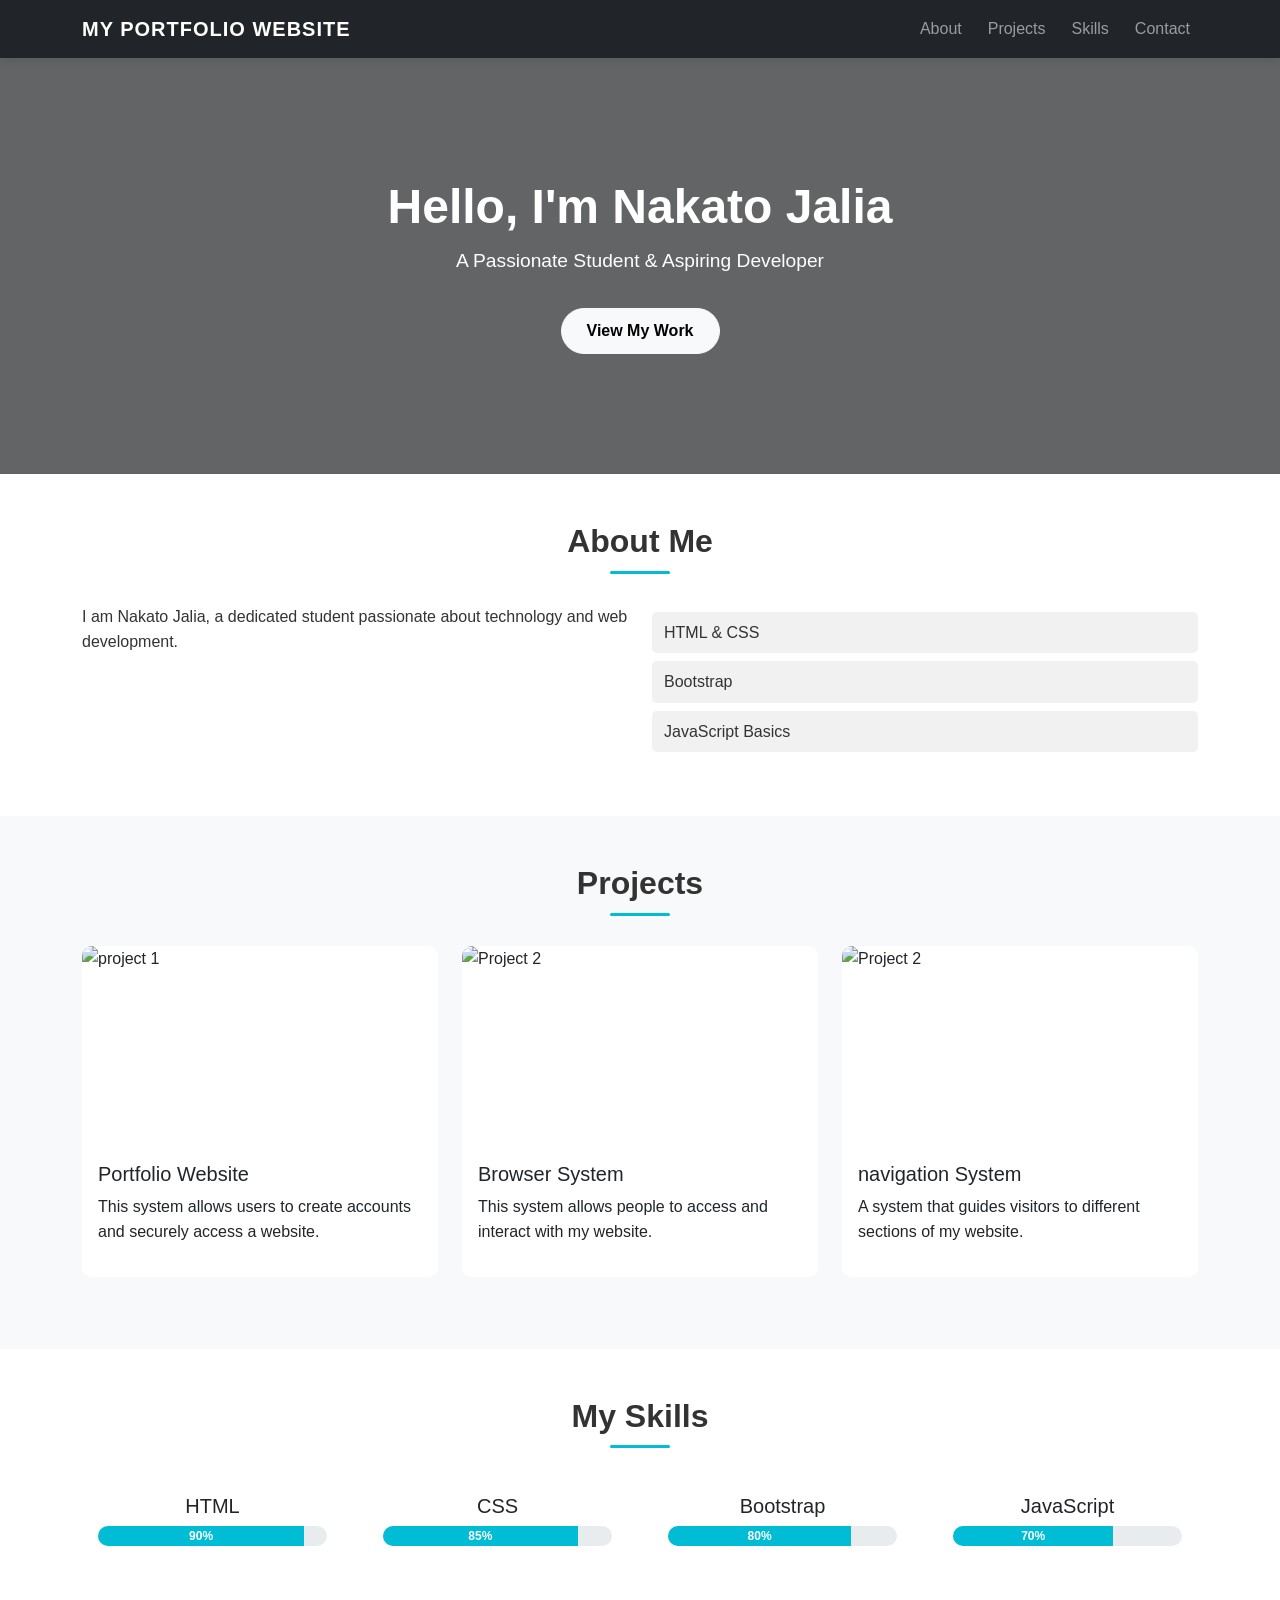
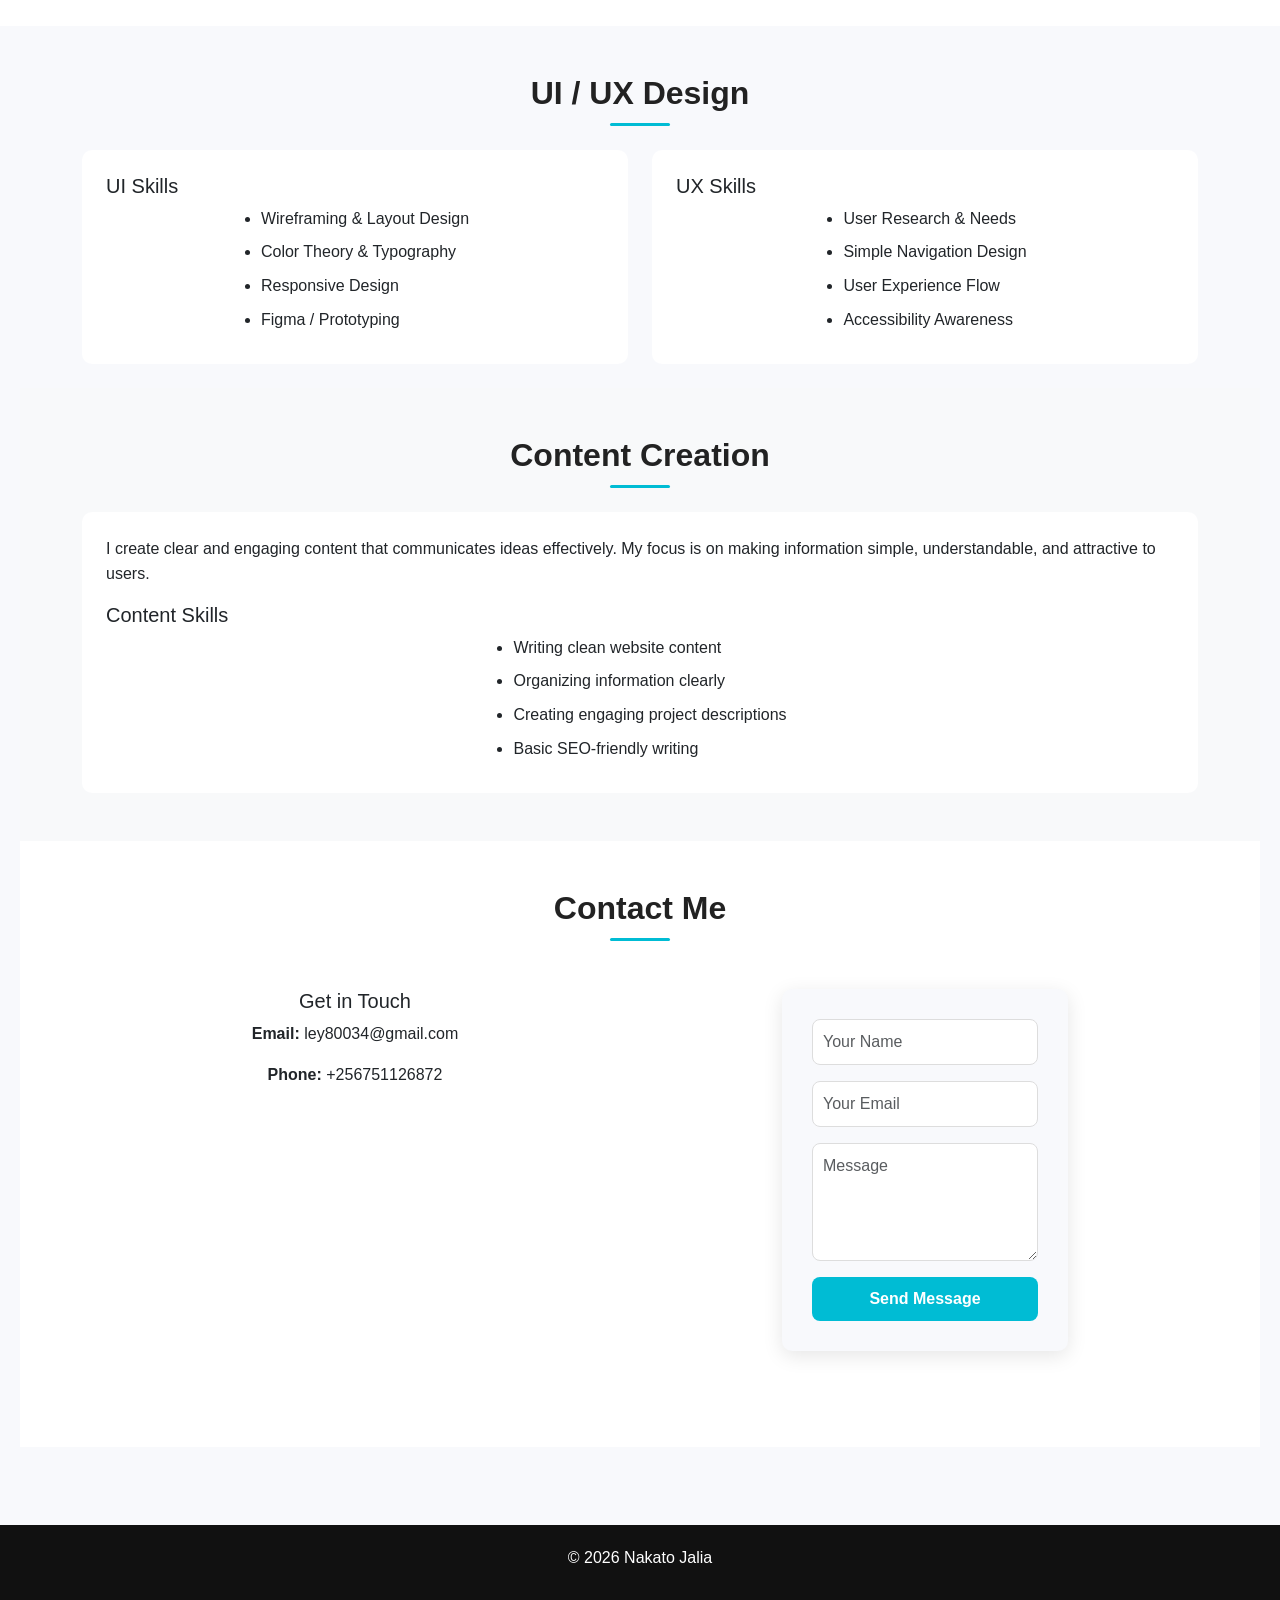
==== index.html @ d655fb07 "Add files via upload" ====
<!-- ================= INDEX.HTML ================= -->
<!DOCTYPE html>
<html lang="en">
<head>
  <meta charset="UTF-8">
  <meta name="viewport" content="width=device-width, initial-scale=1.0">
  <title>Nakato Jalia | Portfolio</title>

  <!-- Bootstrap -->
  <link href="https://cdn.jsdelivr.net/npm/bootstrap@5.3.0/dist/css/bootstrap.min.css" rel="stylesheet">

  <!-- Custom CSS -->
  <link rel="stylesheet" href="style.css">
</head>
<body>

<!-- Navbar -->
<nav class="navbar navbar-expand-lg navbar-dark bg-dark">
  <div class="container">
    <a class="navbar-brand" href="#">MY PORTFOLIO WEBSITE</a>
    <button class="navbar-toggler" type="button" data-bs-toggle="collapse" data-bs-target="#navMenu">
      <span class="navbar-toggler-icon"></span>
    </button>
    <div class="collapse navbar-collapse" id="navMenu">
      <ul class="navbar-nav ms-auto">
        <li class="nav-item"><a class="nav-link" href="#about">About</a></li>
        <li class="nav-item"><a class="nav-link" href="#projects">Projects</a></li>
        <li class="nav-item"><a class="nav-link" href="#skills">Skills</a></li>
        <li class="nav-item"><a class="nav-link" href="#contact">Contact</a></li>
      </ul>
    </div>
  </div>
</nav>

<!-- Hero -->
<section class="hero">
  <div class="container text-center">
    <h1>Hello, I'm Nakato Jalia</h1>
    <p class="lead">A Passionate Student & Aspiring Developer</p>
    <a href="#projects" class="btn btn-light mt-3">View My Work</a>
  </div>
</section>

<!-- About -->
<section id="about" class="py-5">
  <div class="container">
    <h2 class="text-center section-title">About Me</h2>
    <div class="row">
      <div class="col-md-6">
        <p>
          I am Nakato Jalia, a dedicated student passionate about technology and web development.
        </p>
      </div>
      <div class="col-md-6">
        <ul>
          <li>HTML & CSS</li>
          <li>Bootstrap</li>
          <li>JavaScript Basics</li>
        </ul>
      </div>
    </div>
  </div>
</section>

<!-- Projects -->
<section id="projects" class="bg-light py-5">
  <div class="container">
    <h2 class="text-center section-title">Projects</h2>
    <div class="row">
      <div class="col-md-4">
        <div class="card">
            <img src="images/login1.png" class="card-img-top" alt="project 1">
          <div class="card-body">
            <h5>Portfolio Website</h5>
            <p>This system allows users to create accounts and securely access a website.</p>
          </div>
        </div>
      </div>
      <div class="col-md-4 mb-4">
        <div class="card">
          <img src="images/browser.png" class="card-img-top" alt="Project 2">
          <div class="card-body">
            <h5>Browser System</h5>
            <p>This system allows people to access and interact with my website.</p>
          </div>
        </div>
      </div>
      <div class="col-md-4 mb-4">
        <div class="card">
          <img src="images/navigation.png" class="card-img-top" alt="Project 2">
          <div class="card-body">
            <h5>navigation System</h5>
            <p>A system that guides visitors to different sections of my website.</p>
          </div>
        </div>
      </div>
    </div>
  </div>
</section>

<!-- Skills -->
<section id="skills" class="py-5">
  <div class="container">
    <h2 class="text-center section-title">My Skills</h2>
    <div class="row text-center">
      <div class="col-md-3 mb-3">
        <div class="card p-3">
          <h5>HTML</h5>
          <div class="progress">
            <div class="progress-bar" style="width: 90%">90%</div>
          </div>
        </div>
      </div>
      <div class="col-md-3 mb-3">
        <div class="card p-3">
          <h5>CSS</h5>
          <div class="progress">
            <div class="progress-bar" style="width: 85%">85%</div>
          </div>
        </div>
      </div>
      <div class="col-md-3 mb-3">
        <div class="card p-3">
          <h5>Bootstrap</h5>
          <div class="progress">
            <div class="progress-bar" style="width: 80%">80%</div>
          </div>
        </div>
      </div>
      <div class="col-md-3 mb-3">
        <div class="card p-3">
          <h5>JavaScript</h5>
          <div class="progress">
            <div class="progress-bar" style="width: 70%">70%</div>
          </div>
        </div>
      </div>
    </div>
  </div>
</section>
<section id="uiux" class="py-5">
  <div class="container">
    <h2 class="text-center section-title">UI / UX Design</h2>

    <div class="row mt-4">
      <div class="col-md-6 mb-4">
        <div class="card p-4 h-100">
          <h5>UI Skills</h5>
          <ul>
            <li>Wireframing & Layout Design</li>
            <li>Color Theory & Typography</li>
            <li>Responsive Design</li>
            <li>Figma / Prototyping</li>
          </ul>
        </div>
      </div>

      <div class="col-md-6 mb-4">
        <div class="card p-4 h-100">
          <h5>UX Skills</h5>
          <ul>
            <li>User Research & Needs</li>
            <li>Simple Navigation Design</li>
            <li>User Experience Flow</li>
            <li>Accessibility Awareness</li>
          </ul>
        </div>
      </div>
    </div>
  </div>
  <section id="content" class="py-5 bg-light">
  <div class="container">
    <h2 class="text-center section-title">Content Creation</h2>

    <div class="card p-4 mt-4">
      <p>
        I create clear and engaging content that communicates ideas effectively.
        My focus is on making information simple, understandable, and attractive to users.
      </p>

      <h5>Content Skills</h5>
      <ul>
        <li>Writing clean website content</li>
        <li>Organizing information clearly</li>
        <li>Creating engaging project descriptions</li>
        <li>Basic SEO-friendly writing</li>
      </ul>
    </div>
  </div>
</section>

<!-- Contact -->
 <section id="contact" class="py-5">
  <div class="container">
    <h2 class="text-center section-title">Contact Me</h2>

    <div class="row justify-content-center mt-4">
      <div class="col-md-6 mb-4">
        <div class="card p-4 h-100 text-center">
          <h5>Get in Touch</h5>
          <p><strong>Email:</strong> ley80034@gmail.com</p>
          <p><strong>Phone:</strong> +256751126872</p>
        </div>
      </div>

      <div class="col-md-6 mb-4">
        <div class="card p-4 h-100">
          <form>
            <input type="text" class="form-control mb-3" placeholder="Your Name">
            <input type="email" class="form-control mb-3" placeholder="Your Email">
            <textarea class="form-control mb-3" rows="4" placeholder="Message"></textarea>
            <button class="btn btn-primary w-100">Send Message</button>
          </form>
        </div>
      </div>
    </div>
  </div>
</section>
</section>


<!-- Footer -->
<footer>
  <p>&copy; 2026 Nakato Jalia</p>
</footer>

<script src="https://cdn.jsdelivr.net/npm/bootstrap@5.3.0/dist/js/bootstrap.bundle.min.js"></script>
</body>
</html>
---- style.css ----
/* ================= GLOBAL STYLES ================= */
body {
  font-family: "Segoe UI", Tahoma, Geneva, Verdana, sans-serif;
  margin: 0;
  padding: 0;
  line-height: 1.6;
  background-color: #f8f9fc;
  color: #333;
}

/* Smooth scrolling */
html {
  scroll-behavior: smooth;
}

/* ================= NAVBAR ================= */
.navbar {
  box-shadow: 0 2px 10px rgba(0, 0, 0, 0.1);
}

.navbar-brand {
  font-weight: bold;
  letter-spacing: 1px;
}

.nav-link {
  margin-left: 10px;
  transition: 0.3s;
}

.nav-link:hover {
  color: #00bcd4 !important;
}

/* ================= HERO SECTION ================= */
.hero {
  background: linear-gradient(rgba(0, 0, 0, 0.6), rgba(0, 0, 0, 0.6)),
    url("images/hero.jpg");
  background-size: cover;
  background-position: center;
  color: white;
  text-align: center;
  padding: 120px 20px;
}

.hero h1 {
  font-size: 3rem;
  font-weight: bold;
}

.hero p {
  font-size: 1.2rem;
  margin-top: 10px;
}

.hero .btn {
  padding: 10px 25px;
  font-weight: bold;
  border-radius: 30px;
  transition: 0.3s;
}

.hero .btn:hover {
  background-color: #00bcd4;
  color: white;
}

/* ================= SECTION TITLES ================= */
.section-title {
  font-size: 2rem;
  font-weight: bold;
  margin-bottom: 30px;
  position: relative;
}

.section-title::after {
  content: "";
  width: 60px;
  height: 3px;
  background: #00bcd4;
  display: block;
  margin: 10px auto;
  border-radius: 5px;
}

/* ================= ABOUT SECTION ================= */
#about {
  background-color: white;
}

#about ul {
  list-style: none;
  padding: 0;
}

#about ul li {
  background: #f1f1f1;
  margin: 8px 0;
  padding: 8px 12px;
  border-radius: 5px;
}

/* ================= PROJECTS ================= */
#projects {
  background-color: #f8f9fc;
}

.card {
  border: none;
  border-radius: 10px;
  overflow: hidden;
  transition: transform 0.3s, box-shadow 0.3s;
}

.card:hover {
  transform: translateY(-8px);
  box-shadow: 0 10px 25px rgba(0, 0, 0, 0.15);
}

.card img {
  height: 200px;
  object-fit: cover;
}

/* ================= SKILLS ================= */
#skills {
  background-color: white;
}

.progress {
  height: 20px;
  border-radius: 10px;
  background-color: #e9ecef;
}

.progress-bar {
  background-color: #00bcd4;
  font-weight: bold;
}

/* ================= UI/UX & CONTENT ================= */
#uiux,
#content {
  background-color: #f8f9fc;
  padding: 60px 20px;
}

#uiux h2,
#content h2 {
  text-align: center;
  margin-bottom: 20px;
  font-weight: bold;
  color: #222;
}

#uiux ul,
#content ul {
  max-width: 700px;
  margin: auto;
  padding-left: 20px;
}

#uiux li,
#content li {
  margin-bottom: 8px;
}

/* ================= CONTACT ================= */
#contact {
  background-color: white;
}

#contact form {
  max-width: 600px;
  margin: auto;
  background: #f8f9fc;
  padding: 30px;
  border-radius: 10px;
  box-shadow: 0 5px 20px rgba(0, 0, 0, 0.1);
}

#contact input,
#contact textarea {
  border-radius: 8px;
  border: 1px solid #ddd;
  padding: 10px;
}

#contact button {
  background-color: #00bcd4;
  border: none;
  padding: 10px;
  width: 100%;
  border-radius: 8px;
  font-weight: bold;
  transition: 0.3s;
}

#contact button:hover {
  background-color: #0097a7;
}

/* Contact text */
#contact p {
  text-align: center;
}

/* ================= FOOTER ================= */
footer {
  background-color: #111;
  color: white;
  text-align: center;
  padding: 20px;
  margin-top: 30px;
}

/* ================= RESPONSIVE DESIGN ================= */
@media (max-width: 768px) {
  .hero h1 {
    font-size: 2rem;
  }

  .hero {
    padding: 80px 15px;
  }
}
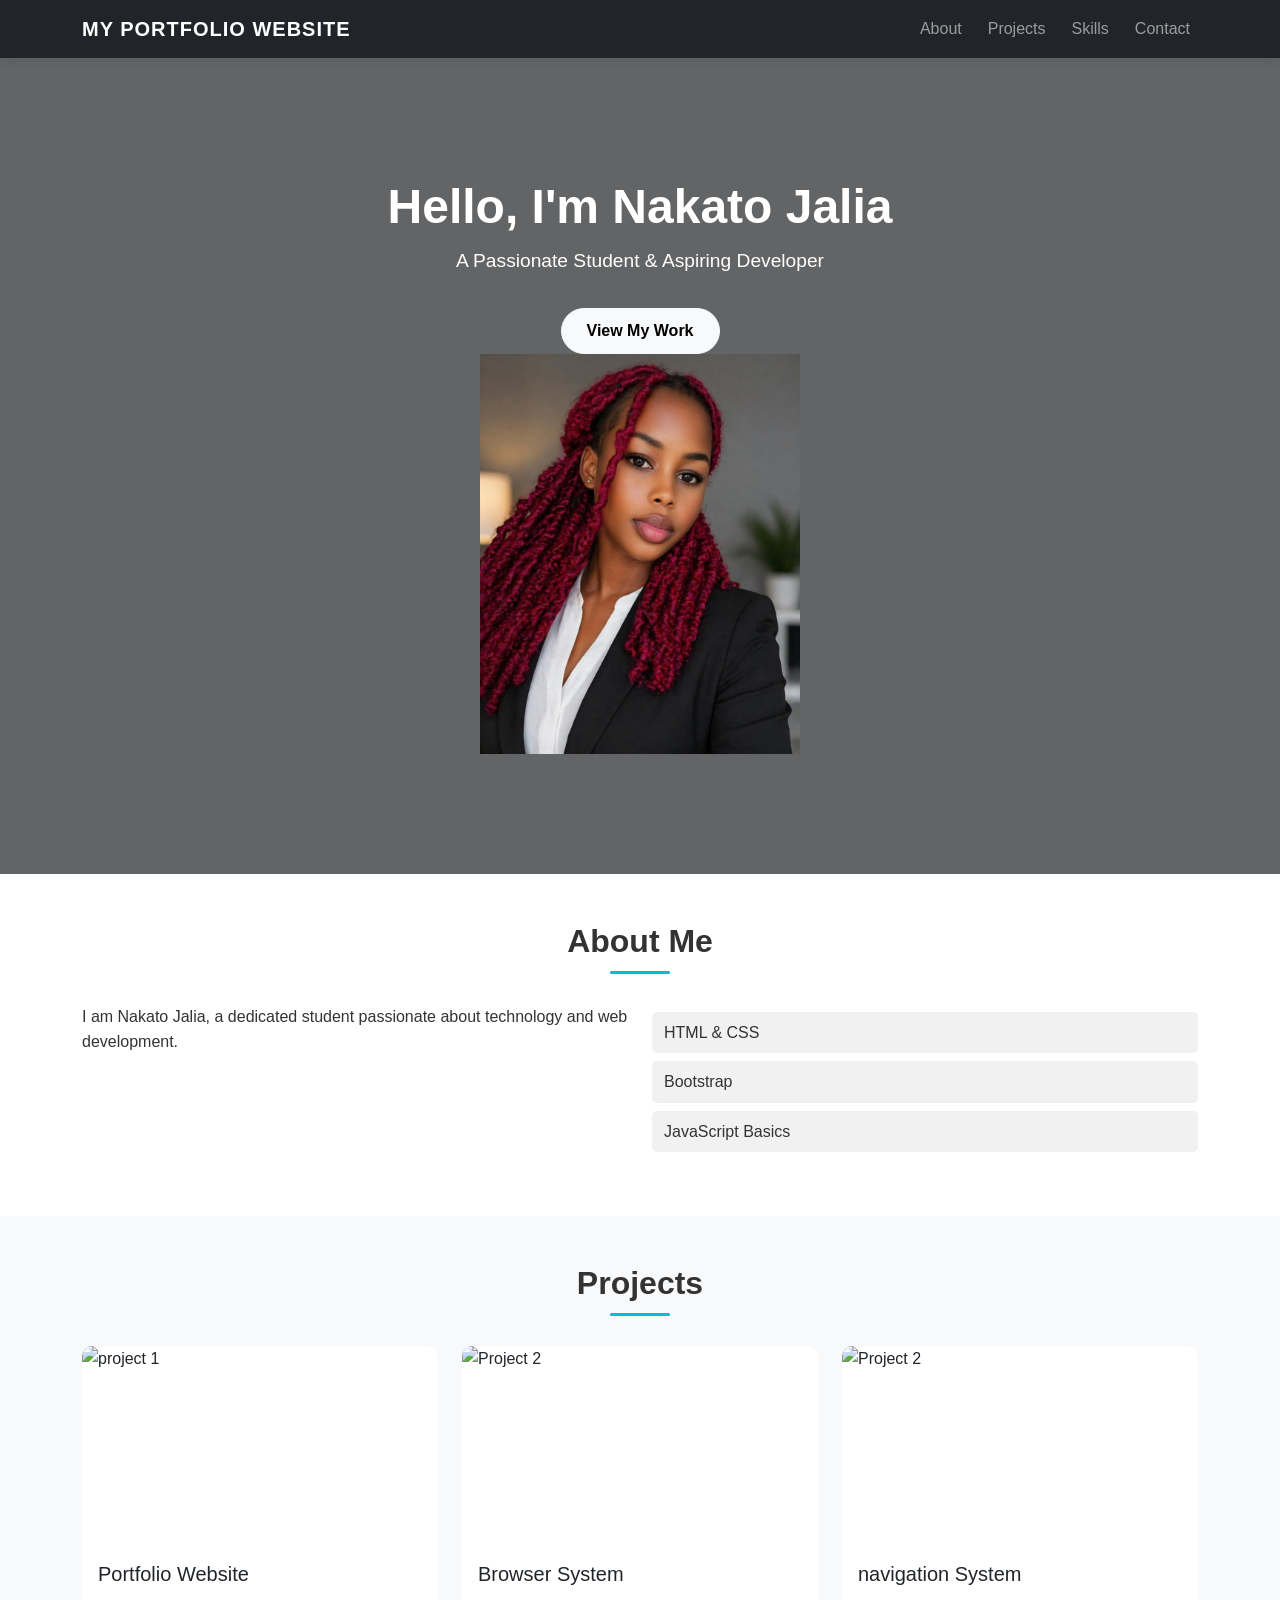
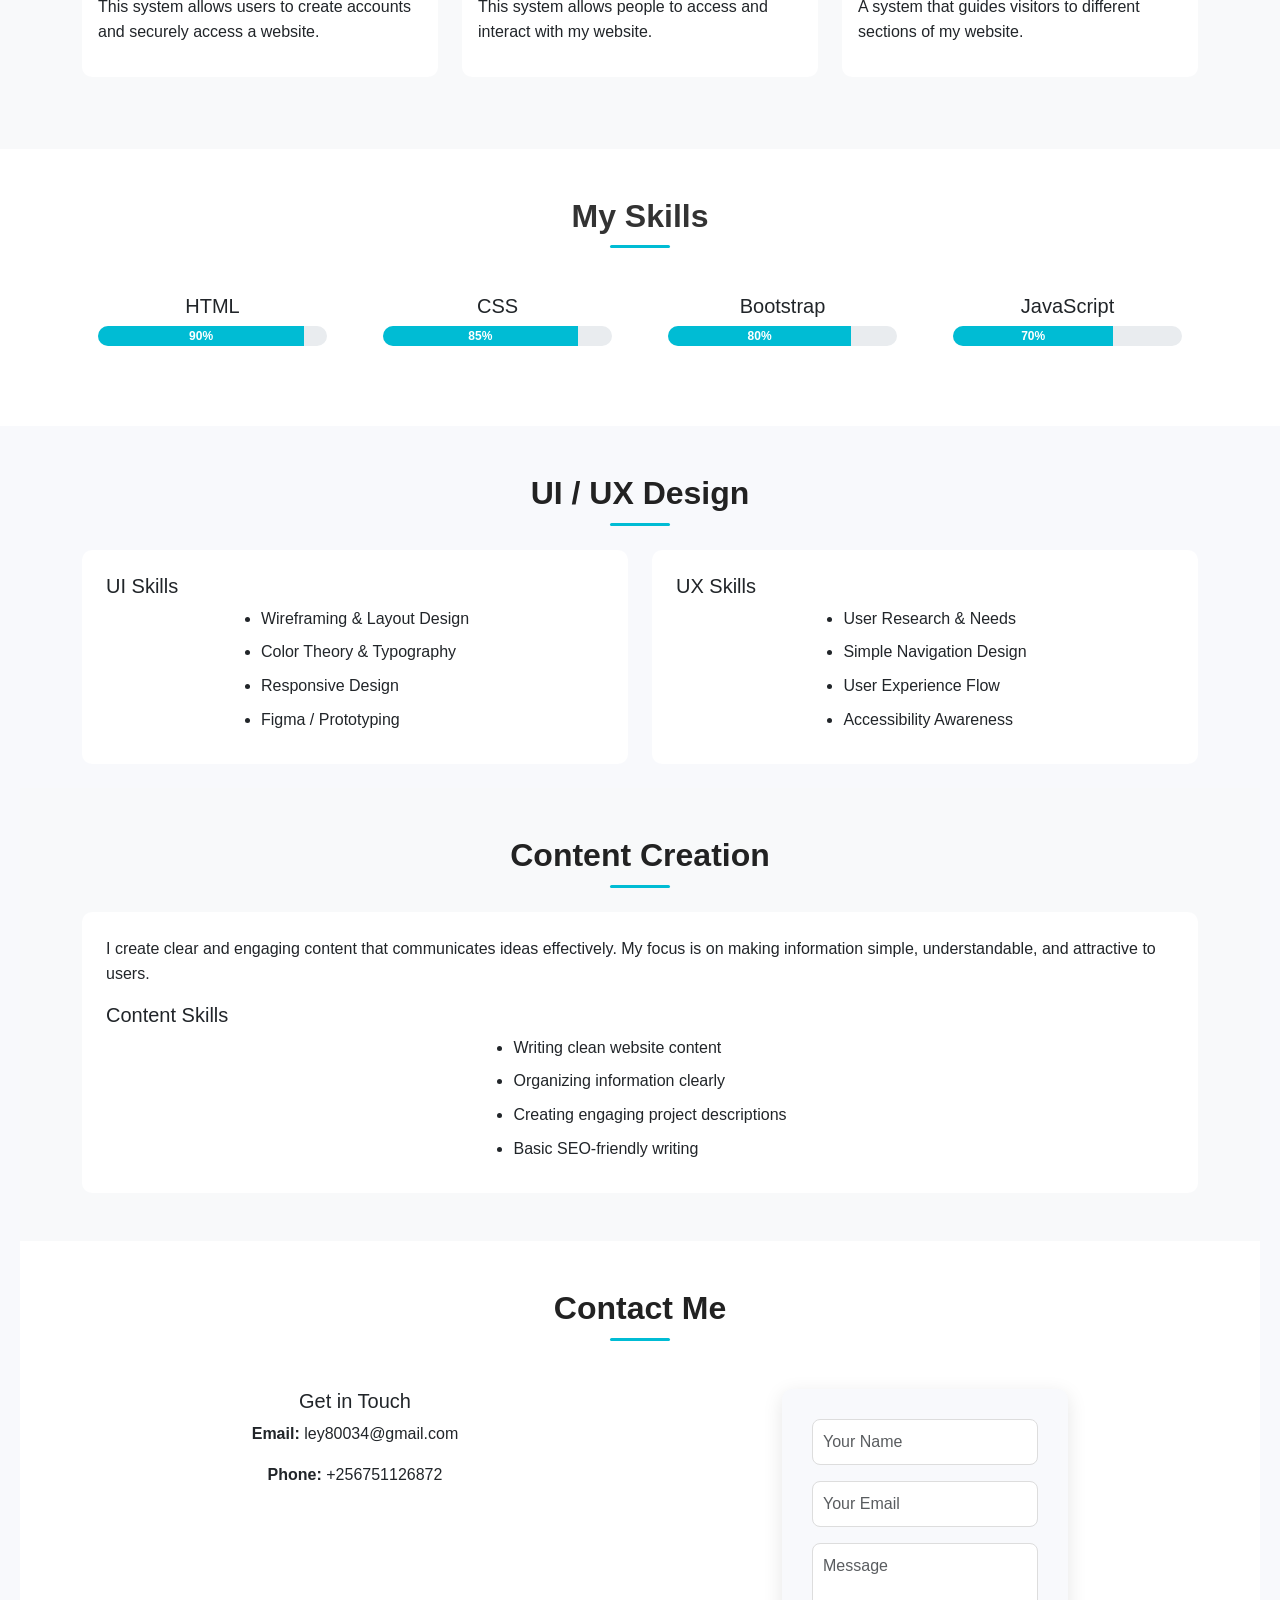
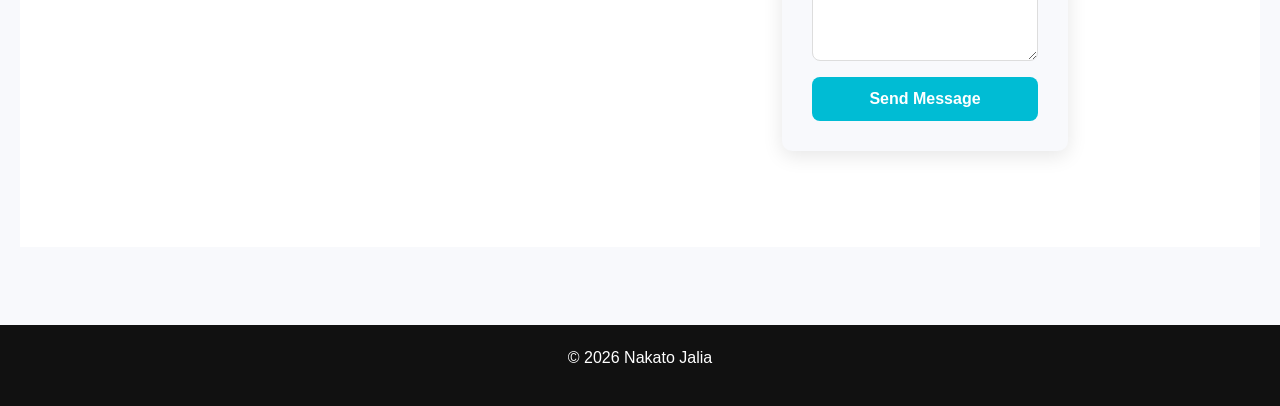
==== commit 67714ee7: "Add files via upload" ====
--- a/index.html
+++ b/index.html
@@ -33,11 +33,14 @@
 </nav>
 
 <!-- Hero -->
-<section class="hero">
+<section class="hero" style="align-items: center;">
   <div class="container text-center">
     <h1>Hello, I'm Nakato Jalia</h1>
     <p class="lead">A Passionate Student & Aspiring Developer</p>
     <a href="#projects" class="btn btn-light mt-3">View My Work</a>
+  </div>
+  <div class="profile-image">
+    <img src="ash1.jpg.jpeg" style="height: 400px;">
   </div>
 </section>
 
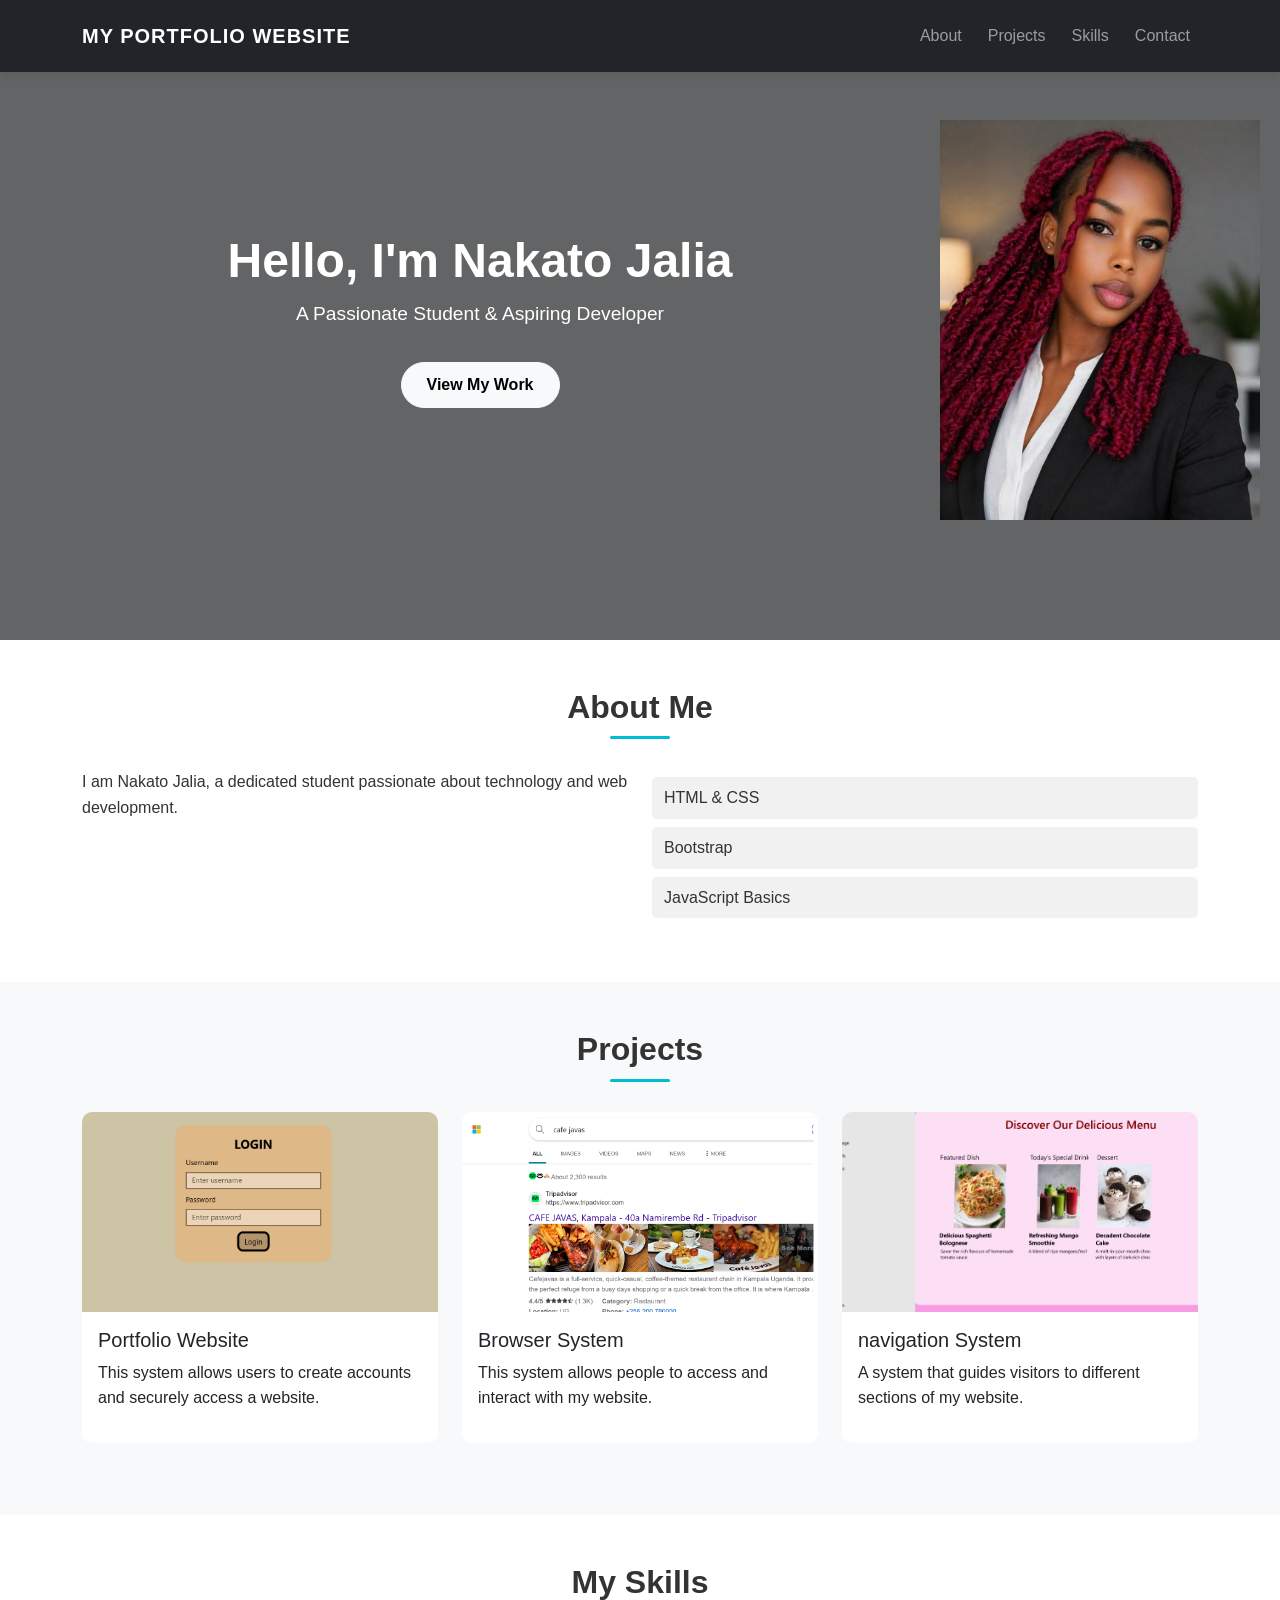
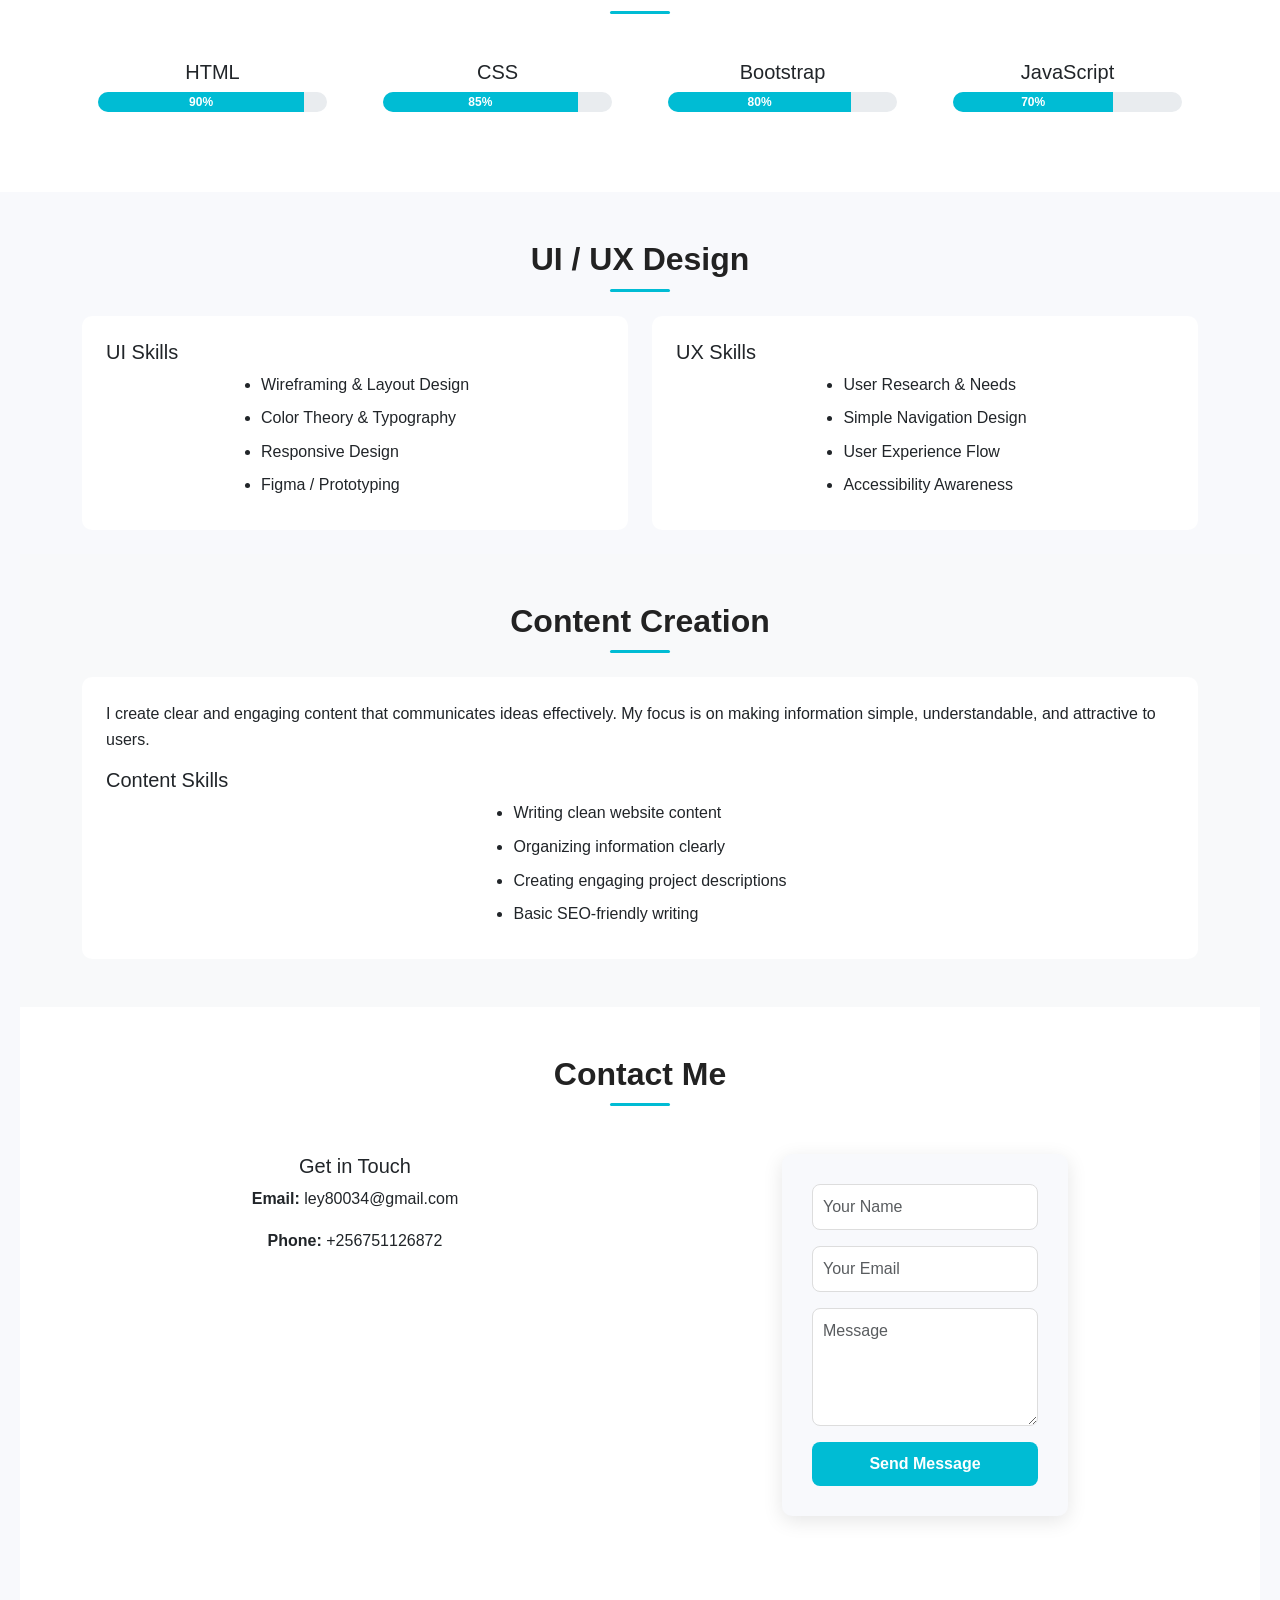
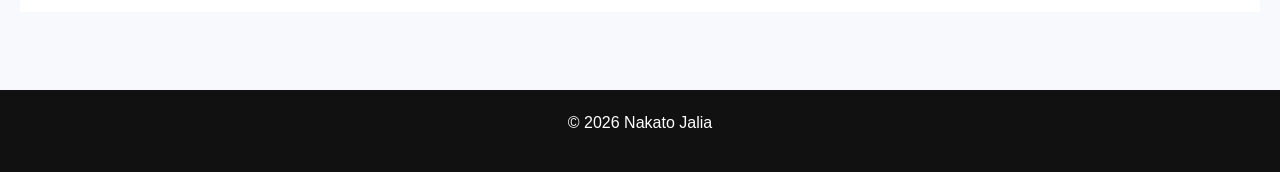
==== commit 24063b40: "Update index.html" ====
--- a/index.html
+++ b/index.html
@@ -72,7 +72,7 @@
     <div class="row">
       <div class="col-md-4">
         <div class="card">
-            <img src="images/login1.png" class="card-img-top" alt="project 1">
+            <img src="login1.png" class="card-img-top" alt="project 1">
           <div class="card-body">
             <h5>Portfolio Website</h5>
             <p>This system allows users to create accounts and securely access a website.</p>
@@ -81,7 +81,7 @@
       </div>
       <div class="col-md-4 mb-4">
         <div class="card">
-          <img src="images/browser.png" class="card-img-top" alt="Project 2">
+          <img src="browser.png" class="card-img-top" alt="Project 2">
           <div class="card-body">
             <h5>Browser System</h5>
             <p>This system allows people to access and interact with my website.</p>
@@ -90,7 +90,7 @@
       </div>
       <div class="col-md-4 mb-4">
         <div class="card">
-          <img src="images/navigation.png" class="card-img-top" alt="Project 2">
+          <img src="navigation.png" class="card-img-top" alt="Project 2">
           <div class="card-body">
             <h5>navigation System</h5>
             <p>A system that guides visitors to different sections of my website.</p>
--- a/style.css
+++ b/style.css
@@ -16,6 +16,14 @@
 /* ================= NAVBAR ================= */
 .navbar {
   box-shadow: 0 2px 10px rgba(0, 0, 0, 0.1);
+  position: fixed;
+  top: 0;
+  display: flex;
+  justify-content: flex-end;
+  z-index: 1000;
+  gap: 30px;
+  padding: 15px 50px;
+  width: 100%;
 }
 
 .navbar-brand {
@@ -41,6 +49,7 @@
   color: white;
   text-align: center;
   padding: 120px 20px;
+  display: flex;
 }
 
 .hero h1 {
